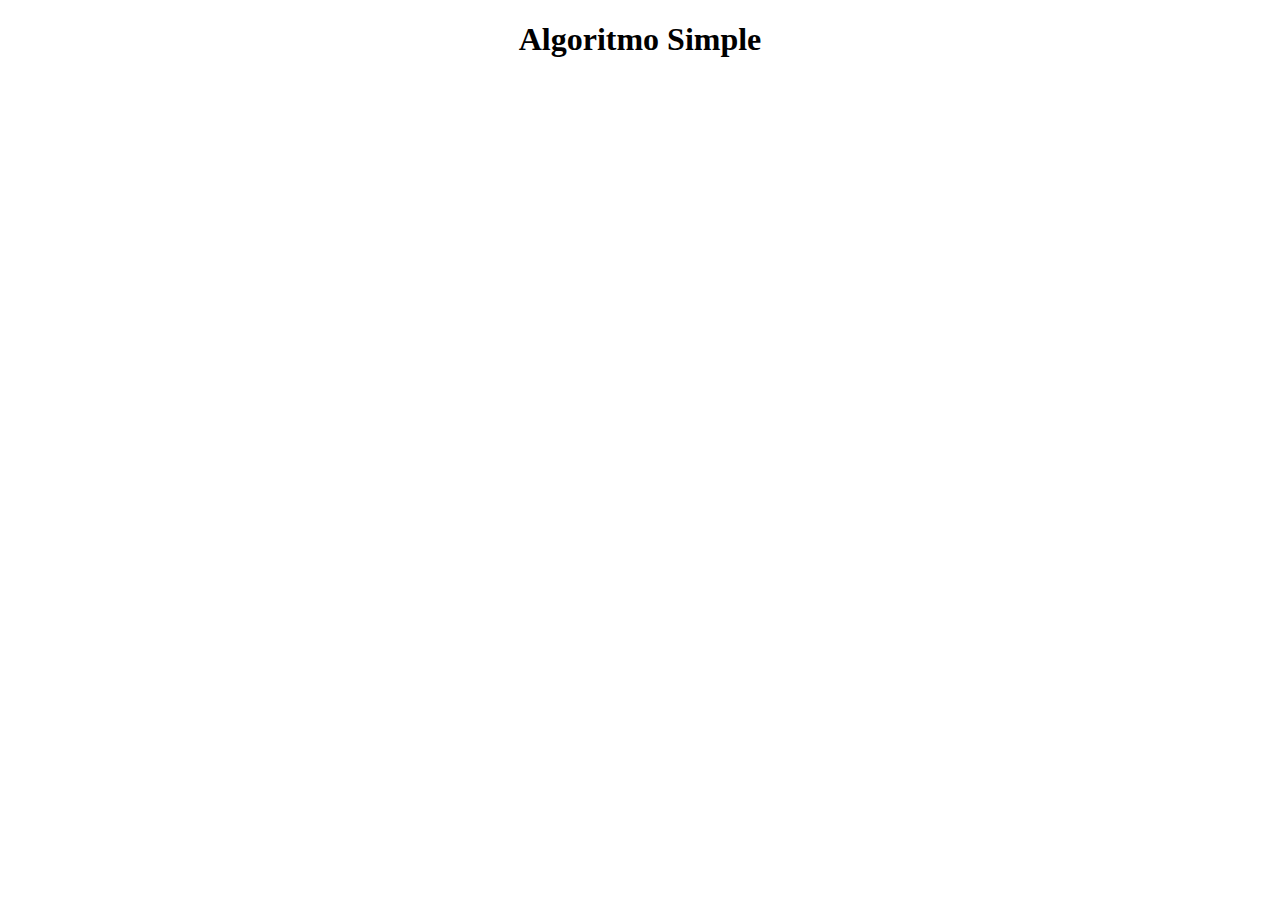
==== index.html @ a28284af "Algoritmo JS simple" ====
<!DOCTYPE html>
<html lang="en">
<head>
    <meta charset="UTF-8">
    <meta http-equiv="X-UA-Compatible" content="IE=edge">
    <meta name="viewport" content="width=device-width, initial-scale=1.0">
    <title>Luluchi Eco</title>
</head>
<body style="text-align: center;">
    <h1>Algoritmo Simple</h1>
    <script>
        const precio = 230;
        let producto = prompt("Ingrese nombre del producto");
        let mensaje = "Producto: " + producto + " | Precio: $" + precio;
        alert(mensaje);
    </script>
</body>
</html>
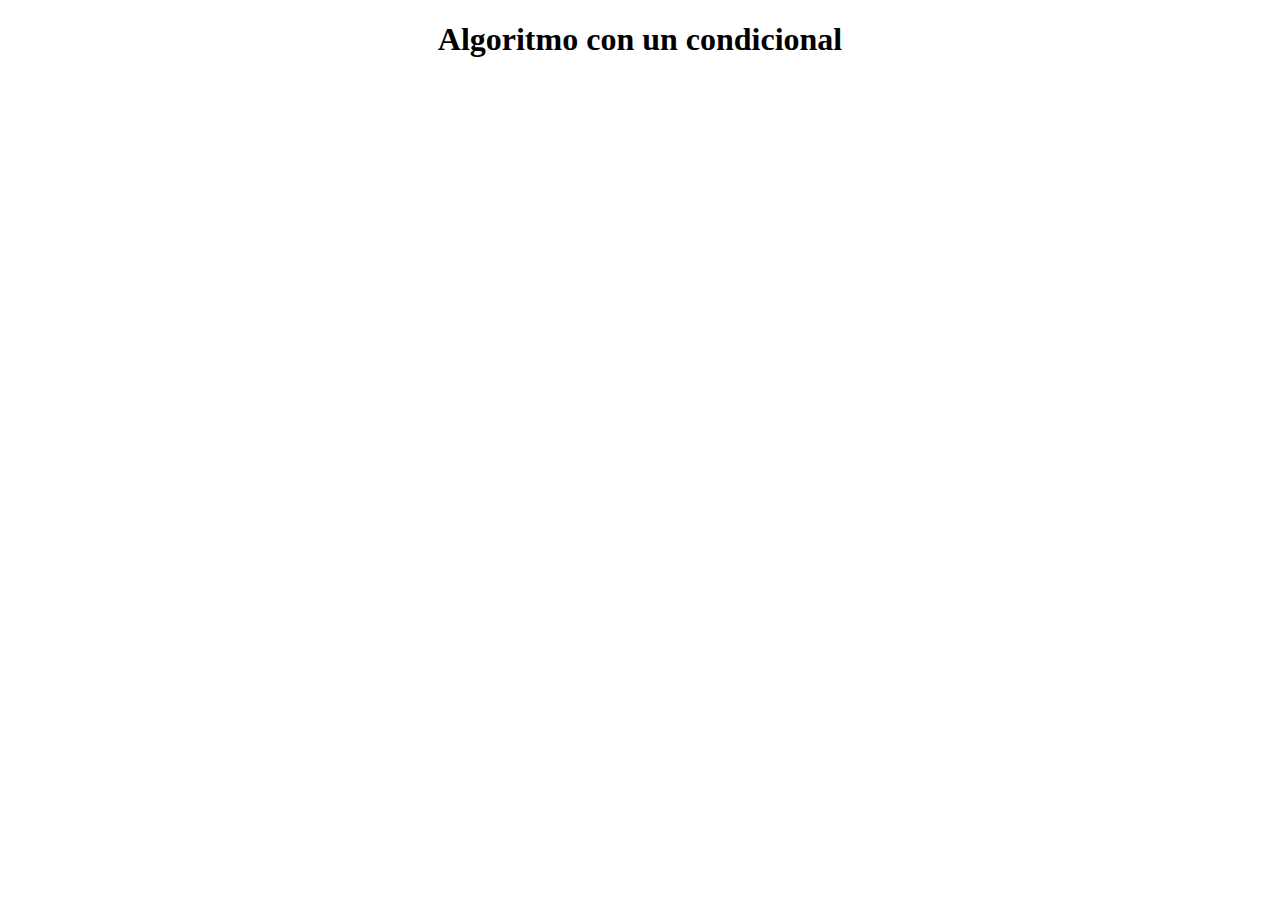
==== commit b2b499ef: "Algoritmo con un condicional" ====
--- a/index.html
+++ b/index.html
@@ -7,12 +7,7 @@
     <title>Luluchi Eco</title>
 </head>
 <body style="text-align: center;">
-    <h1>Algoritmo Simple</h1>
-    <script>
-        const precio = 230;
-        let producto = prompt("Ingrese nombre del producto");
-        let mensaje = "Producto: " + producto + " | Precio: $" + precio;
-        alert(mensaje);
-    </script>
+    <h1>Algoritmo con un condicional</h1>
+    <script src="script.js"></script>
 </body>
 </html> 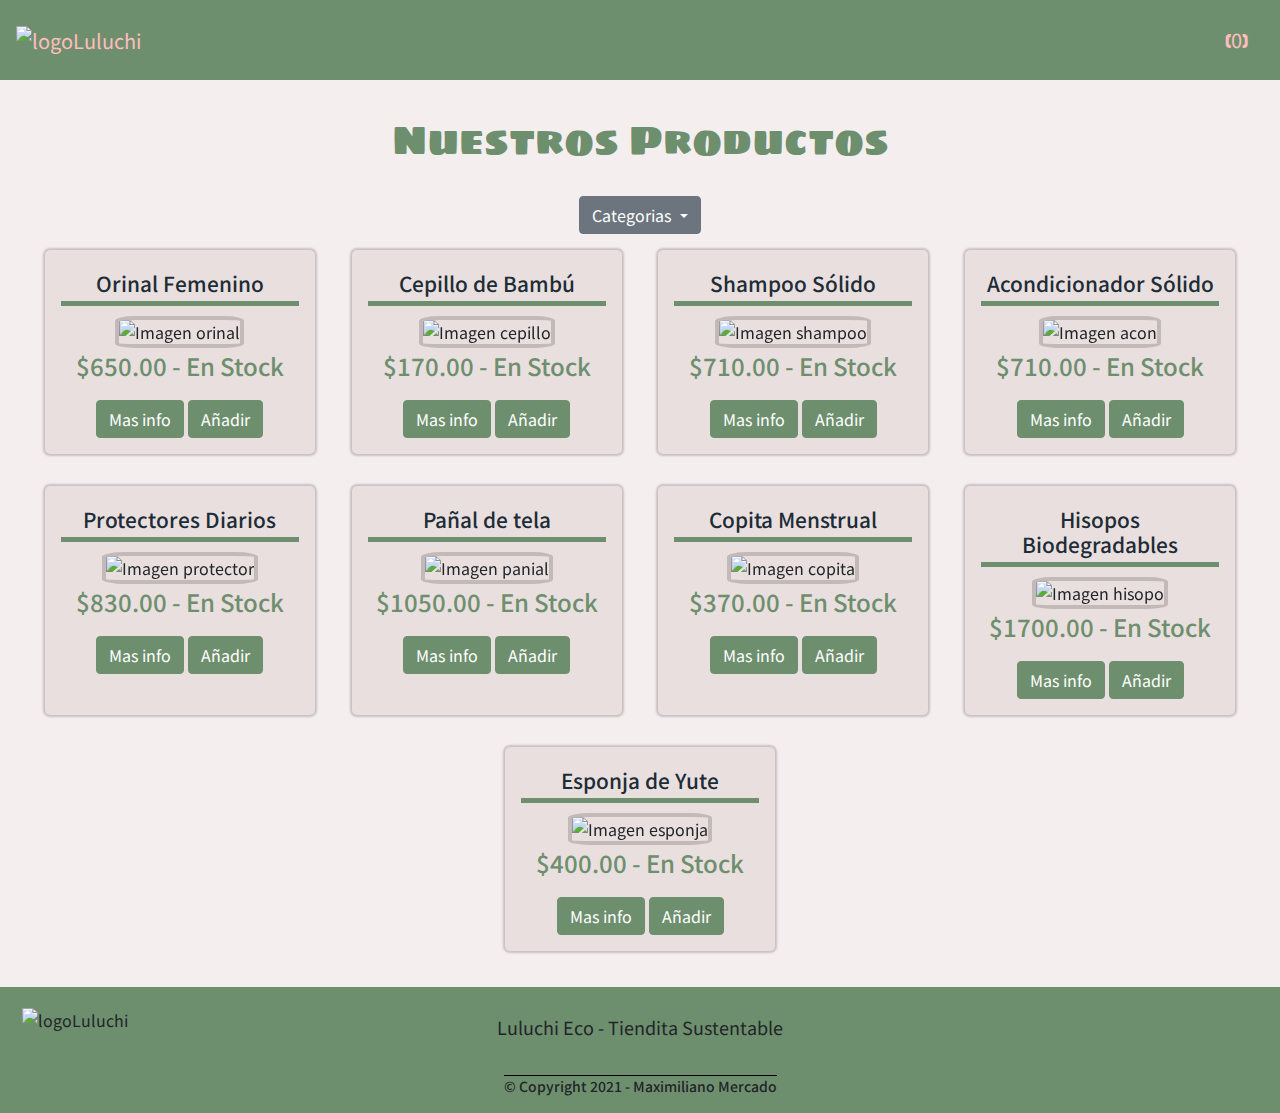
==== commit 5d14ffe5: "Interactuar con HTML" ====
--- a/index.html
+++ b/index.html
@@ -4,10 +4,75 @@
     <meta charset="UTF-8">
     <meta http-equiv="X-UA-Compatible" content="IE=edge">
     <meta name="viewport" content="width=device-width, initial-scale=1.0">
+    <meta name="description" content="Tienda ecológica. Productos sustentables y ecologia">
+    <meta name="keywords" content="LULUCHI, TIENDA, COMPRAS, PRODUCTOS, ECOLOGIA, SUSTENTABLE, AMBIENTE">
+    <link rel="shortcut icon" href="img/favicon.ico" type="image/x-icon">
+
+    <link rel="stylesheet" href="https://cdnjs.cloudflare.com/ajax/libs/animate.css/4.1.1/animate.min.css">
+    <link rel="stylesheet" href="https://maxcdn.bootstrapcdn.com/bootstrap/4.5.2/css/bootstrap.min.css">
+    <link rel="stylesheet" href="css/main.css">
     <title>Luluchi Eco</title>
 </head>
 <body style="text-align: center;">
-    <h1>Algoritmo con un condicional</h1>
-    <script src="script.js"></script>
+    <header>
+        <nav class="navbar navbar-expand-sm fixed-top">
+            <a class="navbar-brand" href="#">
+                <img src="../img/logoRosa.png" alt="logoLuluchi">
+            </a>
+            <a id="iconCarrito" class="nav-link" href="#"><i class="fas fa-shopping-cart"></i>(<span id="items">0</span>)</a>
+        </nav>
+    </header>
+    
+    <main id="containerTienda">
+        <h1 class="tituloSeccion animate__animated animate__pulse">Nuestros Productos</h1>
+    
+        <div class="dropdown">
+            <button class="btn btn-secondary dropdown-toggle" type="button" id="dropdownCategorias" data-toggle="dropdown" aria-haspopup="true" aria-expanded="false">
+              Categorias
+            </button>
+            <div class="dropdown-menu" aria-labelledby="dropdownCategorias">
+              <button class="dropdown-item" type="button">Todos los productos</button>
+              <button class="dropdown-item" type="button">Sin plastico</button>
+              <button class="dropdown-item" type="button">Salud</button>
+              <button class="dropdown-item" type="button">Higiene</button>
+            </div>
+        </div>
+          
+        <div id="productos">
+            <!-- PRODUCTOS INGRESADOS POR JS -->
+            
+        </div>
+    </main>
+    <footer>
+      <div class="pie">
+        <div class="pieLogo">
+          <img src="img/logo.png" alt="logoLuluchi">
+        </div>
+        <div class="pieSlogan">Luluchi Eco - Tiendita Sustentable</div>
+        <div class="pieRedes">
+          <a href="https://www.instagram.com/luluchi.eco" target="_blank">
+            <i class="fab fa-instagram"></i>
+          </a>
+          <a href="https://www.facebook.com/luluchieco" target="_blank">
+            <i class="fab fa-facebook-square"></i>
+          </a>
+          <a href="https://wa.me/1155886454" target="_blank">
+            <i class="fab fa-whatsapp"></i>
+          </a>
+        </div>
+      </div>
+      <div class="copy">
+        <h6>© Copyright 2021 - Maximiliano Mercado</h6>
+      </div>
+    </footer>
+    <!-- SCRIPTS -->
+    <script src="https://cdnjs.cloudflare.com/ajax/libs/font-awesome/5.11.2/js/all.min.js"></script>
+    <script src="https://ajax.googleapis.com/ajax/libs/jquery/3.5.1/jquery.min.js"></script>
+    <script src="https://cdnjs.cloudflare.com/ajax/libs/popper.js/1.16.0/umd/popper.min.js"></script>
+    <script src="https://maxcdn.bootstrapcdn.com/bootstrap/4.5.2/js/bootstrap.min.js"></script>
+    <script src="js/wow.min.js"></script>
+    <script>new WOW().init();</script>
+    <script src="js/functions.js"></script>
+    <script src="js/script.js"></script>
 </body>
-</html> +</html>--- a/css/main.css
+++ b/css/main.css
@@ -0,0 +1,399 @@
+@import url("https://fonts.googleapis.com/css2?family=Noto+Sans+JP&display=swap");
+@import url("https://fonts.googleapis.com/css2?family=Sigmar+One&display=swap");
+@import url("https://fonts.googleapis.com/css2?family=Dancing+Script:wght@500&family=Londrina+Solid:wght@300&display=swap");
+@import url("https://fonts.googleapis.com/css2?family=Londrina+Solid&display=swap");
+@import url("https://fonts.googleapis.com/css2?family=Dancing+Script:wght@500&display=swap");
+@import url("https://fonts.googleapis.com/css2?family=Indie+Flower&display=swap");
+* {
+  margin: 0;
+  padding: 0;
+  -webkit-box-sizing: border-box;
+          box-sizing: border-box;
+}
+
+* {
+  font-family: 'Noto Sans JP', sans-serif;
+  scroll-behavior: smooth;
+}
+
+.tituloSeccion {
+  margin-bottom: 1rem;
+  text-align: center;
+  font-family: 'Sigmar One', cursive;
+  color: #6e8f6e;
+  padding: 1rem 0;
+}
+
+#arriba {
+  position: fixed;
+  bottom: 20px;
+  right: 2%;
+  font-size: 40px;
+}
+
+#arriba a {
+  text-decoration: none;
+  color: rgba(66, 141, 56, 0.753);
+}
+
+.ocultar {
+  display: none;
+}
+
+.mostrar {
+  display: block;
+}
+
+.noscroll {
+  height: 100vh;
+  overflow: hidden;
+}
+
+.navbar {
+  background-color: #6e8f6e;
+  width: 100%;
+  z-index: 1000;
+  -webkit-transition: all 0.5s;
+  transition: all 0.5s;
+  min-height: 80px;
+  display: -webkit-box;
+  display: -ms-flexbox;
+  display: flex;
+  -webkit-box-pack: justify;
+      -ms-flex-pack: justify;
+          justify-content: space-between;
+}
+
+.navbar .nav-link {
+  margin-left: 5px;
+}
+
+.navbar .nav-link, .navbar .navbar-brand {
+  color: #ffbdbd;
+  -webkit-transition: all 0.5s;
+  transition: all 0.5s;
+  font-family: 'Londrina Solid', cursive;
+  font-size: 20px;
+}
+
+.navbar .nav-link:hover {
+  padding-left: 25px;
+  padding-right: 25px;
+  -webkit-transform: scale(1.3);
+          transform: scale(1.3);
+}
+
+.navbar .navbar-brand img {
+  height: 40px;
+}
+
+.navbar--scroll {
+  border-bottom: 1px solid rgba(10, 9, 9, 0.836);
+}
+
+.carritoHamb {
+  width: 100%;
+  text-align: right;
+  padding-right: 0;
+}
+
+.menu-btn {
+  position: relative;
+  display: -webkit-box;
+  display: -ms-flexbox;
+  display: flex;
+  -webkit-box-pack: center;
+      -ms-flex-pack: center;
+          justify-content: center;
+  -webkit-box-align: center;
+      -ms-flex-align: center;
+          align-items: center;
+  width: 60px;
+  height: 60px;
+  cursor: pointer;
+  -webkit-transition: all .5s ease-in-out;
+  transition: all .5s ease-in-out;
+}
+
+.menu-btn__burger {
+  width: 30px;
+  height: 6px;
+  background: #ffbdbd;
+  border-radius: 5px;
+  -webkit-box-shadow: 0 2px 5px rgba(255, 101, 47, 0.2);
+          box-shadow: 0 2px 5px rgba(255, 101, 47, 0.2);
+  -webkit-transition: all .5s ease-in-out;
+  transition: all .5s ease-in-out;
+}
+
+.menu-btn__burger::before,
+.menu-btn__burger::after {
+  content: '';
+  position: absolute;
+  width: 30px;
+  height: 6px;
+  background: #ffbdbd;
+  border-radius: 5px;
+  -webkit-box-shadow: 0 2px 5px rgba(255, 101, 47, 0.2);
+          box-shadow: 0 2px 5px rgba(255, 101, 47, 0.2);
+  -webkit-transition: all .5s ease-in-out;
+  transition: all .5s ease-in-out;
+}
+
+.menu-btn__burger::before {
+  -webkit-transform: translateY(10px);
+          transform: translateY(10px);
+}
+
+.menu-btn__burger::after {
+  -webkit-transform: translateY(-10px);
+          transform: translateY(-10px);
+}
+
+/* ANIMATION */
+.menu-btn.open .menu-btn__burger {
+  -webkit-transform: translateX(50px);
+          transform: translateX(50px);
+  background: transparent;
+  -webkit-box-shadow: none;
+          box-shadow: none;
+}
+
+.menu-btn.open .menu-btn__burger::before {
+  -webkit-transform: rotate(45deg) translate(-35px, 35px);
+          transform: rotate(45deg) translate(-35px, 35px);
+}
+
+.menu-btn.open .menu-btn__burger::after {
+  -webkit-transform: rotate(-45deg) translate(-35px, -35px);
+          transform: rotate(-45deg) translate(-35px, -35px);
+}
+
+footer {
+  background-color: #6e8f6e;
+  padding: 1rem;
+  display: -webkit-box;
+  display: -ms-flexbox;
+  display: flex;
+  -webkit-box-orient: vertical;
+  -webkit-box-direction: normal;
+      -ms-flex-flow: column nowrap;
+          flex-flow: column nowrap;
+  -webkit-box-pack: center;
+      -ms-flex-pack: center;
+          justify-content: center;
+  text-align: center;
+}
+
+.pie {
+  display: -webkit-box;
+  display: -ms-flexbox;
+  display: flex;
+  -webkit-box-orient: horizontal;
+  -webkit-box-direction: normal;
+      -ms-flex-flow: row wrap;
+          flex-flow: row wrap;
+  -webkit-box-pack: center;
+      -ms-flex-pack: center;
+          justify-content: center;
+}
+
+.pie .pieLogo, .pie .pieSlogan, .pie .pieRedes {
+  display: -webkit-box;
+  display: -ms-flexbox;
+  display: flex;
+  -webkit-box-align: center;
+      -ms-flex-align: center;
+          align-items: center;
+  -webkit-box-pack: center;
+      -ms-flex-pack: center;
+          justify-content: center;
+  height: 50px;
+  width: 100%;
+}
+
+.pie .pieLogo img {
+  height: 40px;
+}
+
+.pie .pieSlogan {
+  font-size: 18px;
+}
+
+.pie .pieRedes {
+  font-size: 40px;
+}
+
+.pie .pieRedes a {
+  text-decoration: none;
+  color: black;
+}
+
+.pie .pieRedes a:hover {
+  color: #333;
+}
+
+.pie .pieRedes .fa-instagram {
+  margin-right: 10px;
+}
+
+.pie .pieRedes .fa-facebook-square {
+  margin: 0 10px;
+}
+
+.pie .pieRedes .fa-whatsapp {
+  margin-left: 10px;
+}
+
+.copy {
+  margin-top: 20px;
+}
+
+.copy h6 {
+  font-size: 14px;
+  display: inline;
+  border-top: 1px solid #000;
+}
+
+@media all and (min-width: 768px) {
+  .pie .pieLogo, .pie .pieSlogan, .pie .pieRedes {
+    width: 33%;
+  }
+  .pie .pieLogo {
+    -webkit-box-pack: start;
+        -ms-flex-pack: start;
+            justify-content: flex-start;
+  }
+  .pie .pieRedes {
+    -webkit-box-pack: end;
+        -ms-flex-pack: end;
+            justify-content: flex-end;
+  }
+}
+
+#containerTienda {
+  width: 100%;
+  padding: 100px 0;
+  padding-bottom: 20px;
+  background-color: #f5eeee;
+  text-align: center;
+}
+
+#productos {
+  display: -webkit-box;
+  display: -ms-flexbox;
+  display: flex;
+  -webkit-box-orient: horizontal;
+  -webkit-box-direction: normal;
+      -ms-flex-flow: row wrap;
+          flex-flow: row wrap;
+  -webkit-box-pack: space-evenly;
+      -ms-flex-pack: space-evenly;
+          justify-content: space-evenly;
+  margin: 0 1.5rem;
+}
+
+.producto {
+  width: 270px;
+  text-align: center;
+  margin: 1rem;
+  background-color: #e9dfdf;
+  -webkit-box-shadow: 0px 0px 2px 2px #c9c0c6;
+          box-shadow: 0px 0px 2px 2px #c9c0c6;
+  border-radius: 5px;
+  padding: 1em;
+}
+
+.producto__nombre {
+  display: -webkit-box;
+  display: -ms-flexbox;
+  display: flex;
+  -webkit-box-orient: horizontal;
+  -webkit-box-direction: normal;
+      -ms-flex-direction: row;
+          flex-direction: row;
+  -webkit-box-pack: center;
+      -ms-flex-pack: center;
+          justify-content: center;
+  -webkit-box-align: end;
+      -ms-flex-align: end;
+          align-items: flex-end;
+}
+
+.producto__nombre h3 {
+  font-weight: 500;
+  font-size: 1.3rem;
+  margin: 5px 0;
+  color: #1D2C36;
+}
+
+.producto__borde {
+  border-top: 5px solid #6e8f6e;
+  margin-bottom: 10px;
+}
+
+.producto .producto__precio {
+  display: -webkit-box;
+  display: -ms-flexbox;
+  display: flex;
+  -webkit-box-orient: horizontal;
+  -webkit-box-direction: normal;
+      -ms-flex-direction: row;
+          flex-direction: row;
+  -webkit-box-pack: space-evenly;
+      -ms-flex-pack: space-evenly;
+          justify-content: space-evenly;
+  -webkit-box-align: center;
+      -ms-flex-align: center;
+          align-items: center;
+}
+
+.producto .producto__precio p {
+  font-weight: 500;
+  font-size: 1.5rem;
+  color: #6e8f6e;
+}
+
+.producto .producto__precio .noStock {
+  color: red;
+}
+
+.producto button {
+  border-color: #6e8f6e;
+  background-color: #6e8f6e;
+}
+
+.producto .sinStock {
+  text-decoration: line-through;
+}
+
+.producto:hover {
+  -webkit-box-shadow: 0px 0px 5px 5px #3f3b3e;
+          box-shadow: 0px 0px 5px 5px #3f3b3e;
+}
+
+.carousel-item img {
+  width: 200px;
+  height: 200px;
+  border-radius: 15%;
+  overflow: hidden;
+  border: 4px solid #c4b9b9;
+}
+
+.flecha {
+  font-size: 30px;
+}
+
+.modal-body ul {
+  list-style-position: inside;
+}
+
+.msjCarrito button {
+  margin: 10px;
+}
+
+.msjCarrito a {
+  text-decoration: none;
+  color: white;
+}
+/*# sourceMappingURL=main.css.map */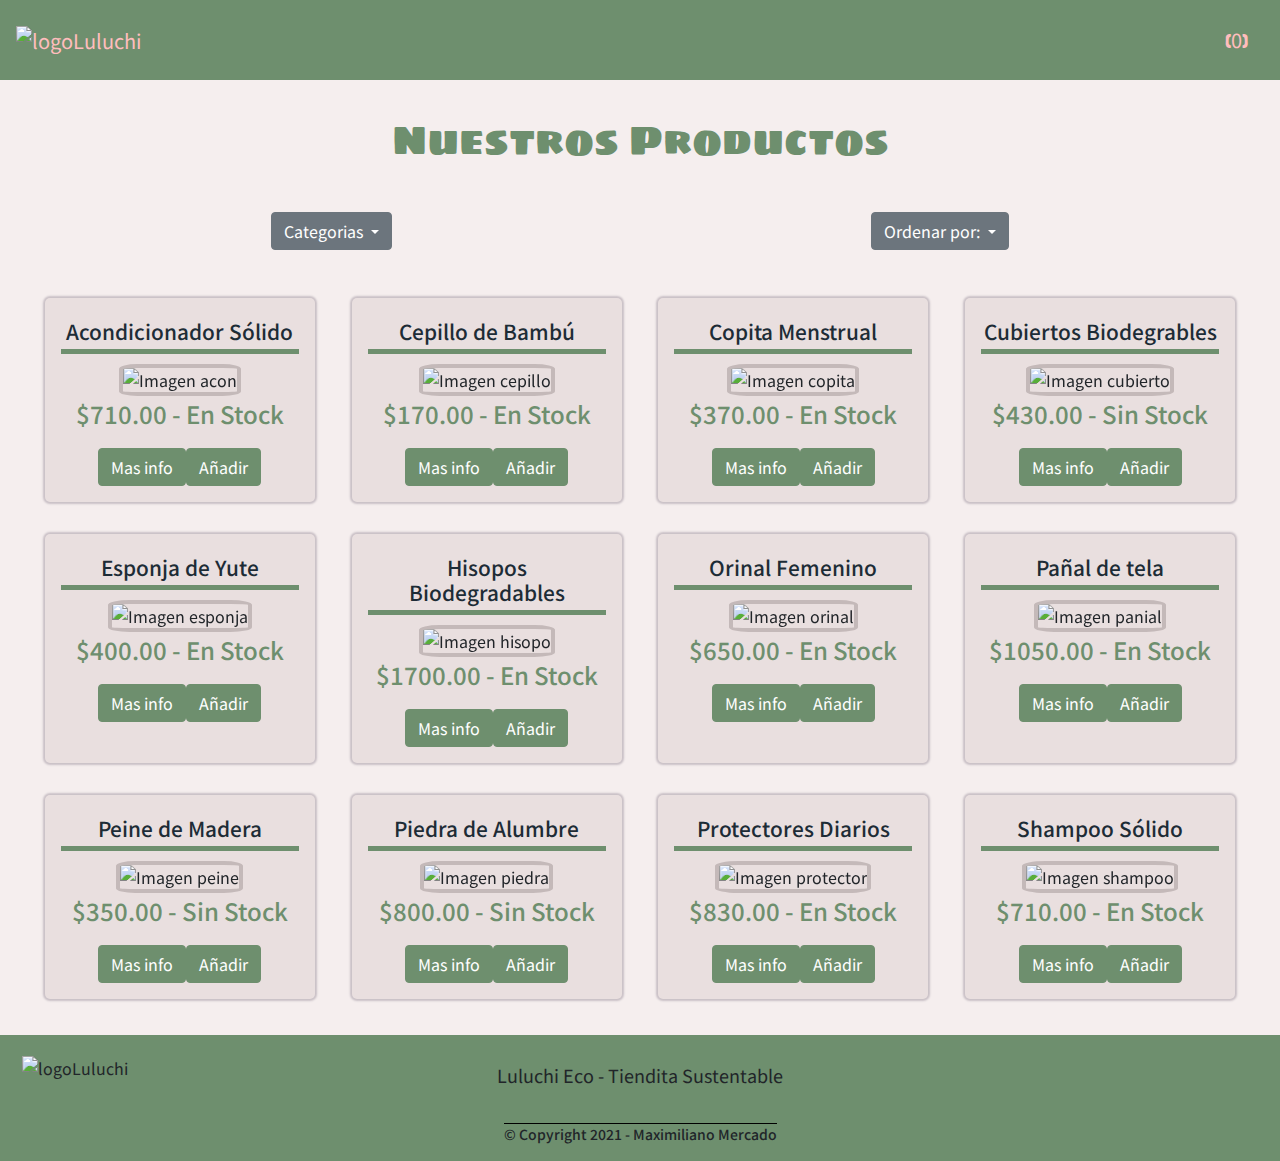
==== commit c89783e9: "Incorporar eventos | Generar HTML" ====
--- a/index.html
+++ b/index.html
@@ -19,29 +19,43 @@
             <a class="navbar-brand" href="#">
                 <img src="../img/logoRosa.png" alt="logoLuluchi">
             </a>
-            <a id="iconCarrito" class="nav-link" href="#"><i class="fas fa-shopping-cart"></i>(<span id="items">0</span>)</a>
+            <a id="nav-carrito" class="nav-link carrito" href="#carrito"><i class="fas fa-shopping-cart"></i>(<span id="items">0</span>)</a>
         </nav>
     </header>
     
     <main id="containerTienda">
         <h1 class="tituloSeccion animate__animated animate__pulse">Nuestros Productos</h1>
     
-        <div class="dropdown">
-            <button class="btn btn-secondary dropdown-toggle" type="button" id="dropdownCategorias" data-toggle="dropdown" aria-haspopup="true" aria-expanded="false">
-              Categorias
-            </button>
-            <div class="dropdown-menu" aria-labelledby="dropdownCategorias">
-              <button class="dropdown-item" type="button">Todos los productos</button>
-              <button class="dropdown-item" type="button">Sin plastico</button>
-              <button class="dropdown-item" type="button">Salud</button>
-              <button class="dropdown-item" type="button">Higiene</button>
+        <section id="dropdownsProductos">
+            <div class="dropdown">
+              <button class="btn btn-secondary dropdown-toggle" type="button" id="dropdownCategorias" data-toggle="dropdown" aria-haspopup="true" aria-expanded="false">
+                Categorias
+              </button>
+              <div class="dropdown-menu" aria-labelledby="dropdownCategorias">
+                <button class="dropdown-item itemCategoria" type="button" categoria="todos">Todos los productos</button>
+                <button class="dropdown-item itemCategoria" type="button" categoria="sinplastico">Sin plastico</button>
+                <button class="dropdown-item itemCategoria" type="button" categoria="salud">Salud</button>
+                <button class="dropdown-item itemCategoria" type="button" categoria="higiene">Higiene</button>
+                <button class="dropdown-item itemCategoria" type="button" categoria="stock">Solo en stock</button>
+              </div>
             </div>
-        </div>
-          
-        <div id="productos">
+        
+            <div class="dropdown">
+              <button class="btn btn-secondary dropdown-toggle" type="button" id="dropdownOrdenar" data-toggle="dropdown" aria-haspopup="true" aria-expanded="false">
+                Ordenar por:
+              </button>
+              <div class="dropdown-menu" aria-labelledby="dropdownOrdenar">
+                <button class="dropdown-item itemOrdenar" type="button" orden="nombreASC">Nombre - ASC</button>
+                <button class="dropdown-item itemOrdenar" type="button" orden="nombreDESC">Nombre - DESC</button>
+                <button class="dropdown-item itemOrdenar" type="button" orden="precioASC">Precio - ASC</button>
+                <button class="dropdown-item itemOrdenar" type="button" orden="precioDESC">Precio - DESC</button>
+              </div>
+            </div>
+          </section>
+      
+          <div id="productos">
             <!-- PRODUCTOS INGRESADOS POR JS -->
-            
-        </div>
+          </div>
     </main>
     <footer>
       <div class="pie">
--- a/css/main.css
+++ b/css/main.css
@@ -372,6 +372,19 @@
           box-shadow: 0px 0px 5px 5px #3f3b3e;
 }
 
+#dropdownsProductos {
+  display: -webkit-box;
+  display: -ms-flexbox;
+  display: flex;
+  -webkit-box-orient: horizontal;
+  -webkit-box-direction: normal;
+      -ms-flex-flow: row;
+          flex-flow: row;
+  -ms-flex-pack: distribute;
+      justify-content: space-around;
+  margin: 2rem 2rem;
+}
+
 .carousel-item img {
   width: 200px;
   height: 200px;
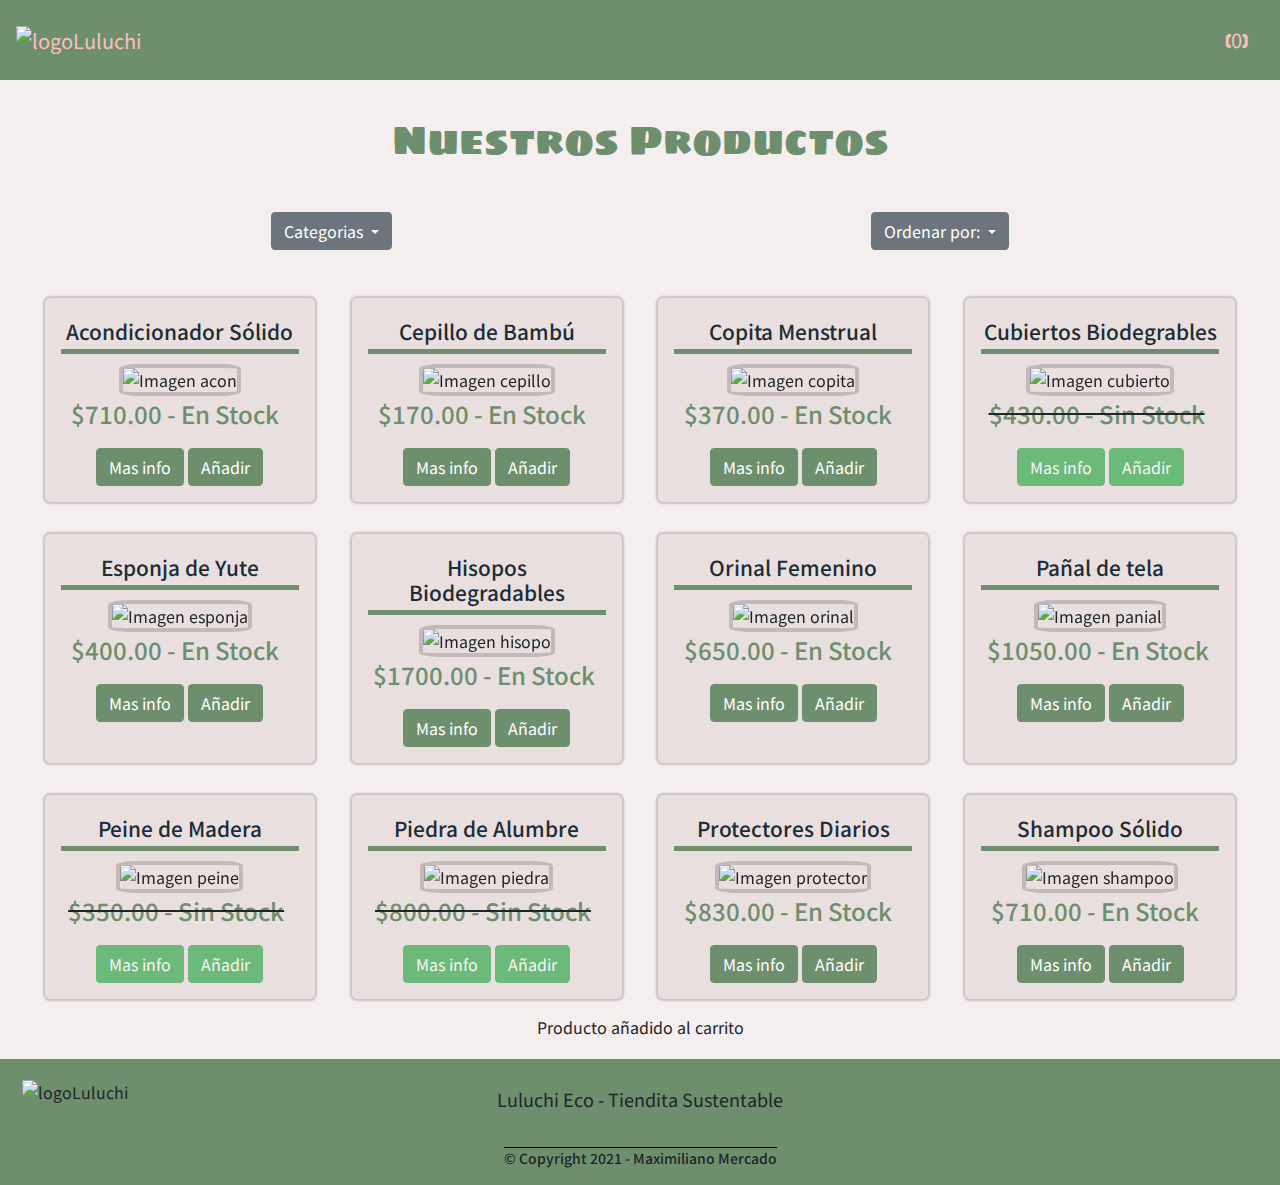
==== commit 8f5e1dc2: "Incorporar jQuery al proyecto" ====
--- a/index.html
+++ b/index.html
@@ -15,11 +15,13 @@
 </head>
 <body style="text-align: center;">
     <header>
-        <nav class="navbar navbar-expand-sm fixed-top">
-            <a class="navbar-brand" href="#">
-                <img src="../img/logoRosa.png" alt="logoLuluchi">
-            </a>
-            <a id="nav-carrito" class="nav-link carrito" href="#carrito"><i class="fas fa-shopping-cart"></i>(<span id="items">0</span>)</a>
+        <nav class="navbar navbar-expand-sm fixed-top justify-content-between">
+          <a class="navbar-brand" href="#">
+            <img src="img/logoRosa.png" alt="logoLuluchi">
+          </a>
+          <a id="nav-carrito" class="nav-link carrito animate__animated" data-toggle="modal" data-target="#modalCarrito">
+            <i class="fas fa-shopping-cart"></i>(<span id="items">0</span>)
+          </a>
         </nav>
     </header>
     
@@ -53,9 +55,42 @@
             </div>
           </section>
       
+          <!-- PRODUCTOS -->
           <div id="productos">
-            <!-- PRODUCTOS INGRESADOS POR JS -->
+            <!-- INGRESADOS POR JS -->
           </div>
+      
+      
+          <!-- MODAL CARRITO -->
+          
+          <div class="modal fade" id="modalCarrito" tabindex="-1"aria-hidden="true">
+            <div class="modal-dialog">
+              <div class="modal-content">
+                <div class="modal-header">
+                  <h5 class="modal-title text-center">Tu carrito</h5>
+                  <button type="button" class="close" data-dismiss="modal" aria-label="Close">
+                    <span aria-hidden="true">&times;</span>
+                  </button>
+                </div>
+                <div class="modal-body msjCarrito">
+                  <div id="productosCarrito">
+                    <div class="itemCarrito">
+                      <div class="itemCarrito__img"></div>
+                      <div class="itemCarrito__cantidad"></div>
+                      <div class="itemCarrito__precio"></div>
+                    </div>
+                  </div>
+                  <a href="error.html"><button class="btn btn-success">Ir al carrito</i></a>
+                  <button type="button" class="btn btn-danger" id="vaciarCarrito">Vaciar carrito</button>
+                  <button type="button" class="btn btn-secondary" data-dismiss="modal">Seguir comprando</button>
+                </div>
+              </div>
+            </div>
+          </div>
+      
+      
+          <!-- Alerta añadido al carrito -->
+          <div id="avisoCarrito">Producto añadido al carrito</div>
     </main>
     <footer>
       <div class="pie">
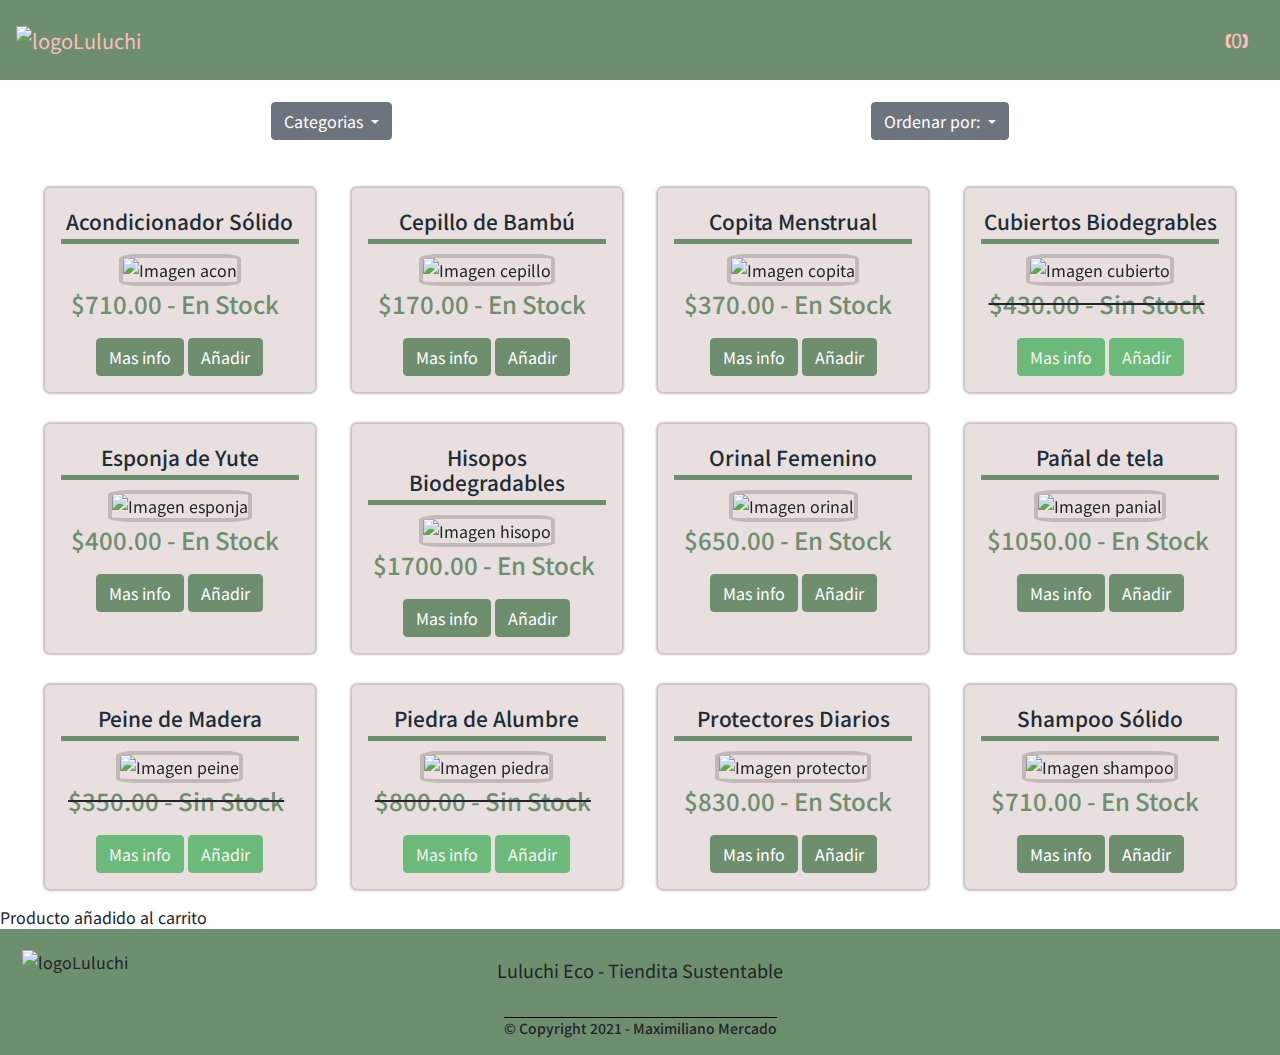
==== commit ac8cb749: "Tercera Entrega del Proyecto Final" ====
--- a/index.html
+++ b/index.html
@@ -4,124 +4,128 @@
     <meta charset="UTF-8">
     <meta http-equiv="X-UA-Compatible" content="IE=edge">
     <meta name="viewport" content="width=device-width, initial-scale=1.0">
-    <meta name="description" content="Tienda ecológica. Productos sustentables y ecologia">
-    <meta name="keywords" content="LULUCHI, TIENDA, COMPRAS, PRODUCTOS, ECOLOGIA, SUSTENTABLE, AMBIENTE">
-    <link rel="shortcut icon" href="img/favicon.ico" type="image/x-icon">
+    <meta name="description" content="Luluchi Eco - Tienda Sustentable, Ecologia y todo para cuidar nuestro planeta">
+    <meta name="keywords" content="LULUCHI, ECOLOGIA, SUSTENTABLE, TIENDA, RECICLAJE, MEDIO AMBIENTE">
 
     <link rel="stylesheet" href="https://cdnjs.cloudflare.com/ajax/libs/animate.css/4.1.1/animate.min.css">
     <link rel="stylesheet" href="https://maxcdn.bootstrapcdn.com/bootstrap/4.5.2/css/bootstrap.min.css">
     <link rel="stylesheet" href="css/main.css">
-    <title>Luluchi Eco</title>
+    <title>Carrito Luluchi</title>
 </head>
-<body style="text-align: center;">
-    <header>
-        <nav class="navbar navbar-expand-sm fixed-top justify-content-between">
-          <a class="navbar-brand" href="#">
-            <img src="img/logoRosa.png" alt="logoLuluchi">
-          </a>
-          <a id="nav-carrito" class="nav-link carrito animate__animated" data-toggle="modal" data-target="#modalCarrito">
-            <i class="fas fa-shopping-cart"></i>(<span id="items">0</span>)
-          </a>
-        </nav>
-    </header>
-    
-    <main id="containerTienda">
-        <h1 class="tituloSeccion animate__animated animate__pulse">Nuestros Productos</h1>
-    
-        <section id="dropdownsProductos">
-            <div class="dropdown">
-              <button class="btn btn-secondary dropdown-toggle" type="button" id="dropdownCategorias" data-toggle="dropdown" aria-haspopup="true" aria-expanded="false">
-                Categorias
-              </button>
-              <div class="dropdown-menu" aria-labelledby="dropdownCategorias">
-                <button class="dropdown-item itemCategoria" type="button" categoria="todos">Todos los productos</button>
-                <button class="dropdown-item itemCategoria" type="button" categoria="sinplastico">Sin plastico</button>
-                <button class="dropdown-item itemCategoria" type="button" categoria="salud">Salud</button>
-                <button class="dropdown-item itemCategoria" type="button" categoria="higiene">Higiene</button>
-                <button class="dropdown-item itemCategoria" type="button" categoria="stock">Solo en stock</button>
-              </div>
-            </div>
-        
-            <div class="dropdown">
-              <button class="btn btn-secondary dropdown-toggle" type="button" id="dropdownOrdenar" data-toggle="dropdown" aria-haspopup="true" aria-expanded="false">
-                Ordenar por:
-              </button>
-              <div class="dropdown-menu" aria-labelledby="dropdownOrdenar">
-                <button class="dropdown-item itemOrdenar" type="button" orden="nombreASC">Nombre - ASC</button>
-                <button class="dropdown-item itemOrdenar" type="button" orden="nombreDESC">Nombre - DESC</button>
-                <button class="dropdown-item itemOrdenar" type="button" orden="precioASC">Precio - ASC</button>
-                <button class="dropdown-item itemOrdenar" type="button" orden="precioDESC">Precio - DESC</button>
-              </div>
-            </div>
-          </section>
-      
-          <!-- PRODUCTOS -->
-          <div id="productos">
-            <!-- INGRESADOS POR JS -->
-          </div>
-      
-      
-          <!-- MODAL CARRITO -->
-          
-          <div class="modal fade" id="modalCarrito" tabindex="-1"aria-hidden="true">
-            <div class="modal-dialog">
-              <div class="modal-content">
-                <div class="modal-header">
-                  <h5 class="modal-title text-center">Tu carrito</h5>
-                  <button type="button" class="close" data-dismiss="modal" aria-label="Close">
-                    <span aria-hidden="true">&times;</span>
-                  </button>
-                </div>
-                <div class="modal-body msjCarrito">
-                  <div id="productosCarrito">
-                    <div class="itemCarrito">
-                      <div class="itemCarrito__img"></div>
-                      <div class="itemCarrito__cantidad"></div>
-                      <div class="itemCarrito__precio"></div>
-                    </div>
-                  </div>
-                  <a href="error.html"><button class="btn btn-success">Ir al carrito</i></a>
-                  <button type="button" class="btn btn-danger" id="vaciarCarrito">Vaciar carrito</button>
-                  <button type="button" class="btn btn-secondary" data-dismiss="modal">Seguir comprando</button>
-                </div>
-              </div>
-            </div>
-          </div>
-      
-      
-          <!-- Alerta añadido al carrito -->
-          <div id="avisoCarrito">Producto añadido al carrito</div>
-    </main>
-    <footer>
-      <div class="pie">
-        <div class="pieLogo">
-          <img src="img/logo.png" alt="logoLuluchi">
-        </div>
-        <div class="pieSlogan">Luluchi Eco - Tiendita Sustentable</div>
-        <div class="pieRedes">
-          <a href="https://www.instagram.com/luluchi.eco" target="_blank">
-            <i class="fab fa-instagram"></i>
-          </a>
-          <a href="https://www.facebook.com/luluchieco" target="_blank">
-            <i class="fab fa-facebook-square"></i>
-          </a>
-          <a href="https://wa.me/1155886454" target="_blank">
-            <i class="fab fa-whatsapp"></i>
-          </a>
+<body>
+  <header>
+    <nav class="navbar navbar-expand-sm fixed-top justify-content-between">
+      <a class="navbar-brand" href="#">
+        <img src="img/logoRosa.png" alt="logoLuluchi">
+      </a>
+      <a id="nav-carrito" class="nav-link carrito animate__animated" data-toggle="modal" data-target="#modalCarrito">
+        <i class="fas fa-shopping-cart"></i>(<span id="items">0</span>)
+      </a>
+    </nav>
+  </header>
+
+  <main id="tienda">
+    <h2 class="tituloSeccion animate__animated animate__pulse">NUESTROS PRODUCTOS</h2>
+
+    <section id="dropdownsProductos">
+      <div class="dropdown">
+        <button class="btn btn-secondary dropdown-toggle" type="button" id="dropdownCategorias" data-toggle="dropdown" aria-haspopup="true" aria-expanded="false">
+          Categorias
+        </button>
+        <div class="dropdown-menu" aria-labelledby="dropdownCategorias">
+          <button class="dropdown-item itemCategoria" type="button" categoria="todos">Todos los productos</button>
+          <button class="dropdown-item itemCategoria" type="button" categoria="sinplastico">Sin plastico</button>
+          <button class="dropdown-item itemCategoria" type="button" categoria="salud">Salud</button>
+          <button class="dropdown-item itemCategoria" type="button" categoria="higiene">Higiene</button>
+          <button class="dropdown-item itemCategoria" type="button" categoria="stock">Solo en stock</button>
         </div>
       </div>
-      <div class="copy">
-        <h6>© Copyright 2021 - Maximiliano Mercado</h6>
+  
+      <div class="dropdown">
+        <button class="btn btn-secondary dropdown-toggle" type="button" id="dropdownOrdenar" data-toggle="dropdown" aria-haspopup="true" aria-expanded="false">
+          Ordenar por:
+        </button>
+        <div class="dropdown-menu" aria-labelledby="dropdownOrdenar">
+          <button class="dropdown-item itemOrdenar" type="button" orden="nombreASC">Nombre - ASC</button>
+          <button class="dropdown-item itemOrdenar" type="button" orden="nombreDESC">Nombre - DESC</button>
+          <button class="dropdown-item itemOrdenar" type="button" orden="precioASC">Precio - ASC</button>
+          <button class="dropdown-item itemOrdenar" type="button" orden="precioDESC">Precio - DESC</button>
+        </div>
       </div>
-    </footer>
-    <!-- SCRIPTS -->
-    <script src="https://cdnjs.cloudflare.com/ajax/libs/font-awesome/5.11.2/js/all.min.js"></script>
-    <script src="https://ajax.googleapis.com/ajax/libs/jquery/3.5.1/jquery.min.js"></script>
-    <script src="https://cdnjs.cloudflare.com/ajax/libs/popper.js/1.16.0/umd/popper.min.js"></script>
-    <script src="https://maxcdn.bootstrapcdn.com/bootstrap/4.5.2/js/bootstrap.min.js"></script>
-    <script src="js/wow.min.js"></script>
-    <script>new WOW().init();</script>
-    <script src="js/functions.js"></script>
-    <script src="js/script.js"></script>
+    </section>
+
+    <!-- PRODUCTOS -->
+    <div id="productos">
+      <!-- INGRESADOS POR JS -->
+    </div>
+
+
+    <!-- MODAL CARRITO -->
+    
+    <div class="modal fade" id="modalCarrito" tabindex="-1"aria-hidden="true">
+      <div class="modal-dialog modal-lg">
+        <div class="modal-content">
+          <div class="modal-header">
+            <h5 class="modal-title text-center">Tu carrito</h5>
+            <button type="button" class="close" data-dismiss="modal" aria-label="Close">
+              <span aria-hidden="true">&times;</span>
+            </button>
+          </div>
+          <div class="modal-body msjCarrito">
+            <div id="productosCarrito">
+              
+            </div>
+            <a href="#"><button class="btn btn-success btnsCarrito">Ir al carrito</i></a>
+            <button type="button" class="btn btn-danger btnsCarrito" id="vaciarCarrito">Vaciar carrito</button>
+            <button type="button" class="btn btn-secondary btnsCarrito" data-dismiss="modal">Seguir comprando</button>
+          </div>
+        </div>
+      </div>
+    </div>
+
+
+    <!-- Alerta añadido al carrito -->
+    <div id="avisoCarrito">Producto añadido al carrito</div>
+
+    <div id="arriba" class="ocultar"> 
+      <a href="#tienda">
+        <i class="fas fa-arrow-circle-up"></i>
+      </a>
+    </div>
+  </main>
+
+  <footer>
+    <div class="pie">
+      <div class="pieLogo">
+        <img src="img/logo.png" alt="logoLuluchi">
+      </div>
+      <div class="pieSlogan">Luluchi Eco - Tiendita Sustentable</div>
+      <div class="pieRedes">
+        <a href="https://www.instagram.com/luluchi.eco" target="_blank">
+          <i class="fab fa-instagram"></i>
+        </a>
+        <a href="https://www.facebook.com/luluchieco" target="_blank">
+          <i class="fab fa-facebook-square"></i>
+        </a>
+        <a href="https://wa.me/1155886454" target="_blank">
+          <i class="fab fa-whatsapp"></i>
+        </a>
+      </div>
+    </div>
+    <div class="copy">
+      <h6>© Copyright 2021 - Maximiliano Mercado</h6>
+    </div>
+  </footer>
+
+  <!-- SCRIPTS -->
+  <script src="https://cdnjs.cloudflare.com/ajax/libs/font-awesome/5.11.2/js/all.min.js"></script>
+  <script src="https://ajax.googleapis.com/ajax/libs/jquery/3.5.1/jquery.min.js"></script>
+  <script src="https://cdnjs.cloudflare.com/ajax/libs/popper.js/1.16.0/umd/popper.min.js"></script>
+  <script src="https://maxcdn.bootstrapcdn.com/bootstrap/4.5.2/js/bootstrap.min.js"></script>
+  <script src="js/wow.min.js"></script>
+  <script>new WOW().init();</script>
+  <script src="js/functions.js"></script>
+  <!-- SCRIPT JS CODER-->
+  <script src="js/script.js"></script>
 </body>
 </html>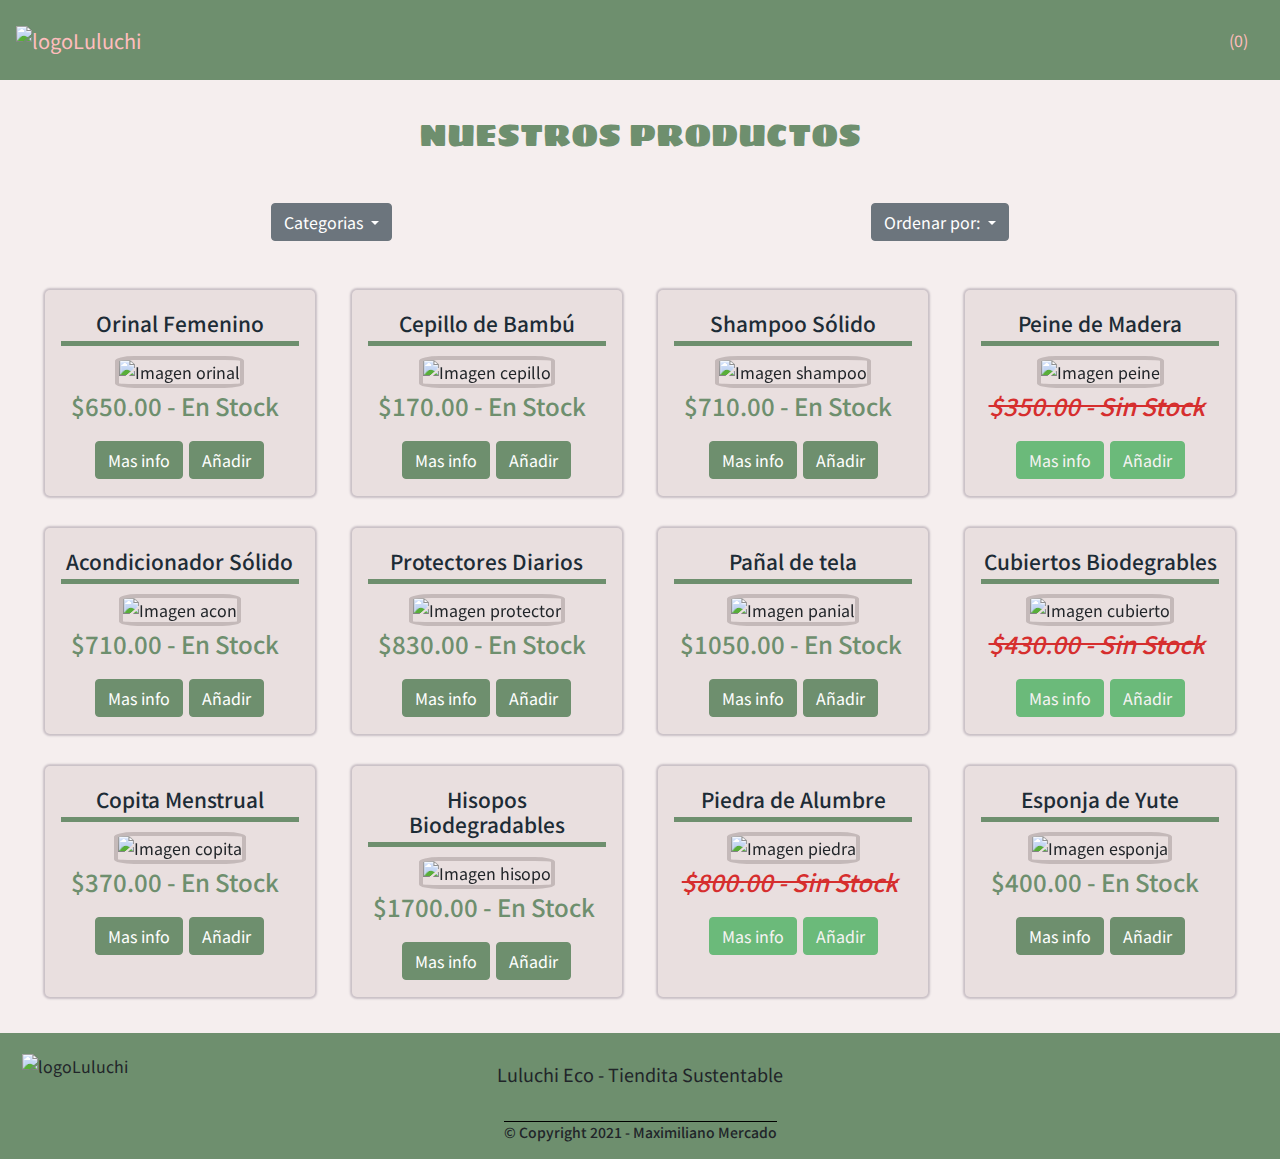
==== commit 55bc4a4f: "Proyecto Final - LuluchiEco Carrito" ====
--- a/index.html
+++ b/index.html
@@ -29,7 +29,7 @@
 
     <section id="dropdownsProductos">
       <div class="dropdown">
-        <button class="btn btn-secondary dropdown-toggle" type="button" id="dropdownCategorias" data-toggle="dropdown" aria-haspopup="true" aria-expanded="false">
+        <button class="btn btn-secondary dropdown-toggle" type="button" id="dropdownCategorias" data-toggle="dropdown" aria-haspopup="true" aria-expanded="false" actual="todos">
           Categorias
         </button>
         <div class="dropdown-menu" aria-labelledby="dropdownCategorias">
@@ -75,8 +75,12 @@
             <div id="productosCarrito">
               
             </div>
-            <a href="#"><button class="btn btn-success btnsCarrito">Ir al carrito</i></a>
+            <div id="precioTotal">
+
+            </div>
+            
             <button type="button" class="btn btn-danger btnsCarrito" id="vaciarCarrito">Vaciar carrito</button>
+            <a href="carrito.html"><button id="btnFinalizar" class="btn btn-success btnsCarrito">Finalizar Compra</i></a>
             <button type="button" class="btn btn-secondary btnsCarrito" data-dismiss="modal">Seguir comprando</button>
           </div>
         </div>
@@ -126,6 +130,6 @@
   <script>new WOW().init();</script>
   <script src="js/functions.js"></script>
   <!-- SCRIPT JS CODER-->
-  <script src="js/script.js"></script>
+  <script src="js/tienda.js"></script>
 </body>
 </html>--- a/css/main.css
+++ b/css/main.css
@@ -12,6 +12,10 @@
 }
 
 * {
+  margin: 0;
+  padding: 0;
+  -webkit-box-sizing: border-box;
+  box-sizing: border-box;
   font-family: 'Noto Sans JP', sans-serif;
   scroll-behavior: smooth;
 }
@@ -56,12 +60,6 @@
   -webkit-transition: all 0.5s;
   transition: all 0.5s;
   min-height: 80px;
-  display: -webkit-box;
-  display: -ms-flexbox;
-  display: flex;
-  -webkit-box-pack: justify;
-      -ms-flex-pack: justify;
-          justify-content: space-between;
 }
 
 .navbar .nav-link {
@@ -72,15 +70,13 @@
   color: #ffbdbd;
   -webkit-transition: all 0.5s;
   transition: all 0.5s;
-  font-family: 'Londrina Solid', cursive;
-  font-size: 20px;
 }
 
 .navbar .nav-link:hover {
   padding-left: 25px;
   padding-right: 25px;
   -webkit-transform: scale(1.3);
-          transform: scale(1.3);
+  transform: scale(1.3);
 }
 
 .navbar .navbar-brand img {
@@ -91,28 +87,23 @@
   border-bottom: 1px solid rgba(10, 9, 9, 0.836);
 }
 
-.carritoHamb {
-  width: 100%;
-  text-align: right;
-  padding-right: 0;
-}
-
 .menu-btn {
   position: relative;
   display: -webkit-box;
   display: -ms-flexbox;
   display: flex;
   -webkit-box-pack: center;
-      -ms-flex-pack: center;
-          justify-content: center;
+  -ms-flex-pack: center;
+  justify-content: center;
   -webkit-box-align: center;
-      -ms-flex-align: center;
-          align-items: center;
+  -ms-flex-align: center;
+  align-items: center;
   width: 60px;
   height: 60px;
   cursor: pointer;
   -webkit-transition: all .5s ease-in-out;
   transition: all .5s ease-in-out;
+  /* border: 3px solid #fff; */
 }
 
 .menu-btn__burger {
@@ -121,7 +112,7 @@
   background: #ffbdbd;
   border-radius: 5px;
   -webkit-box-shadow: 0 2px 5px rgba(255, 101, 47, 0.2);
-          box-shadow: 0 2px 5px rgba(255, 101, 47, 0.2);
+  box-shadow: 0 2px 5px rgba(255, 101, 47, 0.2);
   -webkit-transition: all .5s ease-in-out;
   transition: all .5s ease-in-out;
 }
@@ -135,38 +126,38 @@
   background: #ffbdbd;
   border-radius: 5px;
   -webkit-box-shadow: 0 2px 5px rgba(255, 101, 47, 0.2);
-          box-shadow: 0 2px 5px rgba(255, 101, 47, 0.2);
+  box-shadow: 0 2px 5px rgba(255, 101, 47, 0.2);
   -webkit-transition: all .5s ease-in-out;
   transition: all .5s ease-in-out;
 }
 
 .menu-btn__burger::before {
   -webkit-transform: translateY(10px);
-          transform: translateY(10px);
+  transform: translateY(10px);
 }
 
 .menu-btn__burger::after {
   -webkit-transform: translateY(-10px);
-          transform: translateY(-10px);
+  transform: translateY(-10px);
 }
 
 /* ANIMATION */
 .menu-btn.open .menu-btn__burger {
   -webkit-transform: translateX(50px);
-          transform: translateX(50px);
+  transform: translateX(50px);
   background: transparent;
   -webkit-box-shadow: none;
-          box-shadow: none;
+  box-shadow: none;
 }
 
 .menu-btn.open .menu-btn__burger::before {
   -webkit-transform: rotate(45deg) translate(-35px, 35px);
-          transform: rotate(45deg) translate(-35px, 35px);
+  transform: rotate(45deg) translate(-35px, 35px);
 }
 
 .menu-btn.open .menu-btn__burger::after {
   -webkit-transform: rotate(-45deg) translate(-35px, -35px);
-          transform: rotate(-45deg) translate(-35px, -35px);
+  transform: rotate(-45deg) translate(-35px, -35px);
 }
 
 footer {
@@ -233,16 +224,8 @@
   color: #333;
 }
 
-.pie .pieRedes .fa-instagram {
+.pie .pieRedes .fa-instagram, .pie .pieRedes .fa-facebook-square, .pie .pieRedes .fa-whatsapp {
   margin-right: 10px;
-}
-
-.pie .pieRedes .fa-facebook-square {
-  margin: 0 10px;
-}
-
-.pie .pieRedes .fa-whatsapp {
-  margin-left: 10px;
 }
 
 .copy {
@@ -271,12 +254,25 @@
   }
 }
 
-#containerTienda {
+#tienda {
   width: 100%;
   padding: 100px 0;
   padding-bottom: 20px;
   background-color: #f5eeee;
   text-align: center;
+}
+
+#dropdownsProductos {
+  display: -webkit-box;
+  display: -ms-flexbox;
+  display: flex;
+  -webkit-box-orient: horizontal;
+  -webkit-box-direction: normal;
+      -ms-flex-flow: row;
+          flex-flow: row;
+  -ms-flex-pack: distribute;
+      justify-content: space-around;
+  margin: 2rem 2rem;
 }
 
 #productos {
@@ -291,6 +287,373 @@
       -ms-flex-pack: space-evenly;
           justify-content: space-evenly;
   margin: 0 1.5rem;
+}
+
+#avisoCarrito {
+  display: none;
+  min-width: 220px;
+  margin-left: -110px;
+  background-color: #6e8f6e;
+  color: #ffe6e6;
+  text-align: center;
+  padding: 16px;
+  font-size: 14px;
+  position: fixed;
+  border: 4px dashed black;
+  left: 50%;
+  bottom: 0px;
+}
+
+.imgVacio {
+  width: 200px;
+}
+
+.itemCarrito {
+  padding: 10px 5%;
+  margin-bottom: 5px;
+  display: -webkit-box;
+  display: -ms-flexbox;
+  display: flex;
+  -webkit-box-orient: horizontal;
+  -webkit-box-direction: normal;
+      -ms-flex-flow: row wrap;
+          flex-flow: row wrap;
+  border-bottom: 1px solid #c9c6c6;
+}
+
+.itemCarrito__imagen {
+  display: -webkit-box;
+  display: -ms-flexbox;
+  display: flex;
+  -webkit-box-orient: horizontal;
+  -webkit-box-direction: normal;
+      -ms-flex-flow: row wrap;
+          flex-flow: row wrap;
+  width: 100%;
+}
+
+.itemCarrito__imagen img {
+  width: 100px;
+  height: 100px;
+  border: 4px solid #6e8f6e;
+  border-radius: 15%;
+}
+
+.itemCarrito__info {
+  display: -webkit-box;
+  display: -ms-flexbox;
+  display: flex;
+  -webkit-box-orient: horizontal;
+  -webkit-box-direction: normal;
+      -ms-flex-flow: row wrap;
+          flex-flow: row wrap;
+  width: 100%;
+}
+
+.itemCarrito__info .itemCarrito__cantPrec {
+  display: -webkit-box;
+  display: -ms-flexbox;
+  display: flex;
+  -webkit-box-orient: horizontal;
+  -webkit-box-direction: normal;
+      -ms-flex-flow: row nowrap;
+          flex-flow: row nowrap;
+  width: 100%;
+}
+
+.itemCarrito__info .itemCarrito__cantPrec .itemCantidad {
+  display: -webkit-box;
+  display: -ms-flexbox;
+  display: flex;
+  -webkit-box-orient: horizontal;
+  -webkit-box-direction: normal;
+      -ms-flex-flow: row nowrap;
+          flex-flow: row nowrap;
+  -webkit-box-align: center;
+      -ms-flex-align: center;
+          align-items: center;
+  width: 40%;
+}
+
+.itemCarrito__info .itemCarrito__cantPrec .itemPrecio {
+  display: -webkit-box;
+  display: -ms-flexbox;
+  display: flex;
+  -webkit-box-orient: horizontal;
+  -webkit-box-direction: normal;
+      -ms-flex-flow: row nowrap;
+          flex-flow: row nowrap;
+  -webkit-box-align: center;
+      -ms-flex-align: center;
+          align-items: center;
+  width: 40%;
+}
+
+.itemCarrito__info .itemCarrito__cantPrec .itemBorrar {
+  display: -webkit-box;
+  display: -ms-flexbox;
+  display: flex;
+  -webkit-box-orient: horizontal;
+  -webkit-box-direction: normal;
+      -ms-flex-flow: row nowrap;
+          flex-flow: row nowrap;
+  -webkit-box-align: center;
+      -ms-flex-align: center;
+          align-items: center;
+  width: 20%;
+}
+
+.itemCarrito__info .itemCarrito__cantPrec .itemBorrar button {
+  background-color: #e64b4b;
+}
+
+.itemBtn {
+  width: 25px;
+  height: 25px;
+  background-color: #6e8f6e;
+  border-radius: 15%;
+  color: white;
+  margin: 10px;
+  padding: 0;
+}
+
+#arriba {
+  position: fixed;
+  bottom: 20px;
+  right: 2%;
+  font-size: 40px;
+}
+
+#arriba a {
+  text-decoration: none;
+  color: rgba(66, 141, 56, 0.753);
+}
+
+.ocultar {
+  display: none;
+}
+
+.mostrar {
+  display: block;
+}
+
+@media all and (min-width: 452px) {
+  .itemCarrito {
+    display: -webkit-box;
+    display: -ms-flexbox;
+    display: flex;
+    -webkit-box-orient: horizontal;
+    -webkit-box-direction: normal;
+        -ms-flex-flow: row wrap;
+            flex-flow: row wrap;
+    -webkit-box-pack: center;
+        -ms-flex-pack: center;
+            justify-content: center;
+    -ms-flex-line-pack: justify;
+        align-content: space-between;
+  }
+  .itemCarrito__imagen {
+    display: -webkit-box;
+    display: -ms-flexbox;
+    display: flex;
+    -webkit-box-orient: horizontal;
+    -webkit-box-direction: normal;
+        -ms-flex-flow: row wrap;
+            flex-flow: row wrap;
+    -webkit-box-pack: center;
+        -ms-flex-pack: center;
+            justify-content: center;
+    -webkit-box-align: center;
+        -ms-flex-align: center;
+            align-items: center;
+    width: 30%;
+  }
+  .itemCarrito__imagen img {
+    width: 100px;
+  }
+  .itemCarrito__info {
+    display: -webkit-box;
+    display: -ms-flexbox;
+    display: flex;
+    -webkit-box-orient: horizontal;
+    -webkit-box-direction: normal;
+        -ms-flex-flow: row wrap;
+            flex-flow: row wrap;
+    -webkit-box-align: center;
+        -ms-flex-align: center;
+            align-items: center;
+    -webkit-box-pack: center;
+        -ms-flex-pack: center;
+            justify-content: center;
+    width: 70%;
+  }
+  .itemCarrito__info .itemCarrito__cantPrec {
+    display: -webkit-box;
+    display: -ms-flexbox;
+    display: flex;
+    -webkit-box-orient: horizontal;
+    -webkit-box-direction: normal;
+        -ms-flex-flow: row nowrap;
+            flex-flow: row nowrap;
+    -webkit-box-align: center;
+        -ms-flex-align: center;
+            align-items: center;
+    width: 100%;
+  }
+  .itemCarrito__info .itemCarrito__cantPrec .itemCantidad {
+    display: -webkit-box;
+    display: -ms-flexbox;
+    display: flex;
+    -webkit-box-orient: horizontal;
+    -webkit-box-direction: normal;
+        -ms-flex-flow: row nowrap;
+            flex-flow: row nowrap;
+    -webkit-box-align: center;
+        -ms-flex-align: center;
+            align-items: center;
+    -webkit-box-pack: center;
+        -ms-flex-pack: center;
+            justify-content: center;
+    -webkit-box-flex: 2;
+        -ms-flex-positive: 2;
+            flex-grow: 2;
+  }
+  .itemCarrito__info .itemCarrito__cantPrec .itemPrecio {
+    display: -webkit-box;
+    display: -ms-flexbox;
+    display: flex;
+    -webkit-box-orient: horizontal;
+    -webkit-box-direction: normal;
+        -ms-flex-flow: row nowrap;
+            flex-flow: row nowrap;
+    -webkit-box-align: center;
+        -ms-flex-align: center;
+            align-items: center;
+    -webkit-box-pack: center;
+        -ms-flex-pack: center;
+            justify-content: center;
+    -webkit-box-flex: 1.5;
+        -ms-flex-positive: 1.5;
+            flex-grow: 1.5;
+  }
+}
+
+@media all and (min-width: 992px) {
+  .itemCarrito {
+    display: -webkit-box;
+    display: -ms-flexbox;
+    display: flex;
+    -webkit-box-orient: horizontal;
+    -webkit-box-direction: normal;
+        -ms-flex-flow: row wrap;
+            flex-flow: row wrap;
+    -webkit-box-pack: center;
+        -ms-flex-pack: center;
+            justify-content: center;
+    -ms-flex-line-pack: justify;
+        align-content: space-between;
+  }
+  .itemCarrito__imagen {
+    display: -webkit-box;
+    display: -ms-flexbox;
+    display: flex;
+    -webkit-box-orient: horizontal;
+    -webkit-box-direction: normal;
+        -ms-flex-flow: row wrap;
+            flex-flow: row wrap;
+    -webkit-box-pack: center;
+        -ms-flex-pack: center;
+            justify-content: center;
+    -webkit-box-align: center;
+        -ms-flex-align: center;
+            align-items: center;
+    width: 15%;
+  }
+  .itemCarrito__imagen img {
+    width: 100px;
+    height: 100px;
+  }
+  .itemCarrito__info {
+    display: -webkit-box;
+    display: -ms-flexbox;
+    display: flex;
+    -webkit-box-orient: horizontal;
+    -webkit-box-direction: normal;
+        -ms-flex-flow: row wrap;
+            flex-flow: row wrap;
+    -webkit-box-align: center;
+        -ms-flex-align: center;
+            align-items: center;
+    -webkit-box-pack: center;
+        -ms-flex-pack: center;
+            justify-content: center;
+    width: 85%;
+  }
+  .itemCarrito__info .itemTitulo {
+    display: -webkit-box;
+    display: -ms-flexbox;
+    display: flex;
+    -webkit-box-orient: horizontal;
+    -webkit-box-direction: normal;
+        -ms-flex-flow: row nowrap;
+            flex-flow: row nowrap;
+    -webkit-box-align: center;
+        -ms-flex-align: center;
+            align-items: center;
+    -webkit-box-pack: center;
+        -ms-flex-pack: center;
+            justify-content: center;
+    width: 50%;
+  }
+  .itemCarrito__info .itemCarrito__cantPrec {
+    display: -webkit-box;
+    display: -ms-flexbox;
+    display: flex;
+    -webkit-box-orient: horizontal;
+    -webkit-box-direction: normal;
+        -ms-flex-flow: row nowrap;
+            flex-flow: row nowrap;
+    -webkit-box-align: center;
+        -ms-flex-align: center;
+            align-items: center;
+    width: 50%;
+  }
+  .itemCarrito__info .itemCarrito__cantPrec .itemCantidad {
+    display: -webkit-box;
+    display: -ms-flexbox;
+    display: flex;
+    -webkit-box-orient: horizontal;
+    -webkit-box-direction: normal;
+        -ms-flex-flow: row nowrap;
+            flex-flow: row nowrap;
+    -webkit-box-align: center;
+        -ms-flex-align: center;
+            align-items: center;
+    -webkit-box-pack: center;
+        -ms-flex-pack: center;
+            justify-content: center;
+    -webkit-box-flex: 2;
+        -ms-flex-positive: 2;
+            flex-grow: 2;
+  }
+  .itemCarrito__info .itemCarrito__cantPrec .itemPrecio {
+    display: -webkit-box;
+    display: -ms-flexbox;
+    display: flex;
+    -webkit-box-orient: horizontal;
+    -webkit-box-direction: normal;
+        -ms-flex-flow: row nowrap;
+            flex-flow: row nowrap;
+    -webkit-box-align: center;
+        -ms-flex-align: center;
+            align-items: center;
+    -webkit-box-pack: center;
+        -ms-flex-pack: center;
+            justify-content: center;
+    -webkit-box-flex: 1.5;
+        -ms-flex-positive: 1.5;
+            flex-grow: 1.5;
+  }
 }
 
 .producto {
@@ -332,7 +695,15 @@
   margin-bottom: 10px;
 }
 
-.producto .producto__precio {
+.producto .carousel-item img {
+  width: 200px;
+  height: 200px;
+  border-radius: 15%;
+  overflow: hidden;
+  border: 4px solid #c4b9b9;
+}
+
+.producto__precio {
   display: -webkit-box;
   display: -ms-flexbox;
   display: flex;
@@ -348,14 +719,16 @@
           align-items: center;
 }
 
-.producto .producto__precio p {
+.producto__precio.precio {
   font-weight: 500;
   font-size: 1.5rem;
   color: #6e8f6e;
 }
 
-.producto .producto__precio .noStock {
-  color: red;
+.producto__precio.sinStock {
+  font-style: italic;
+  text-decoration: line-through;
+  color: #d62e2e;
 }
 
 .producto button {
@@ -363,26 +736,96 @@
   background-color: #6e8f6e;
 }
 
-.producto .sinStock {
-  text-decoration: line-through;
-}
-
 .producto:hover {
   -webkit-box-shadow: 0px 0px 5px 5px #3f3b3e;
           box-shadow: 0px 0px 5px 5px #3f3b3e;
 }
 
-#dropdownsProductos {
-  display: -webkit-box;
-  display: -ms-flexbox;
-  display: flex;
-  -webkit-box-orient: horizontal;
-  -webkit-box-direction: normal;
-      -ms-flex-flow: row;
-          flex-flow: row;
-  -ms-flex-pack: distribute;
-      justify-content: space-around;
-  margin: 2rem 2rem;
+#carrito {
+  padding: 100px 5%;
+  background-color: #d8ebd0;
+}
+
+table {
+  width: 100%;
+  border-collapse: collapse;
+  border: 2px solid #6e8f6e;
+}
+
+table thead {
+  font-size: 16px;
+}
+
+table tbody {
+  font-size: 14px;
+}
+
+table th, table td {
+  padding: 1%;
+}
+
+.accordion {
+  background-color: #6e8f6e;
+  color: black;
+  cursor: pointer;
+  padding: 20px 1%;
+  width: 100%;
+  text-align: left;
+  border: none;
+  -webkit-transition: 0.3s;
+  transition: 0.3s;
+  margin: 30px 0 5px 0;
+}
+
+.desplegable {
+  padding: 5px;
+  display: none;
+  overflow: hidden;
+}
+
+.active {
+  display: block;
+}
+
+.btnForm {
+  margin-top: 3px;
+  background-color: #6e8f6e;
+  border-radius: 5px;
+  padding: 5px 10px;
+}
+
+.radios {
+  display: -webkit-box;
+  display: -ms-flexbox;
+  display: flex;
+  -webkit-box-orient: horizontal;
+  -webkit-box-direction: normal;
+      -ms-flex-flow: row wrap;
+          flex-flow: row wrap;
+}
+
+.radios div {
+  width: 100%;
+}
+
+.datos {
+  display: -webkit-box;
+  display: -ms-flexbox;
+  display: flex;
+  -webkit-box-orient: horizontal;
+  -webkit-box-direction: normal;
+      -ms-flex-flow: row wrap;
+          flex-flow: row wrap;
+}
+
+.datos div {
+  width: 100%;
+}
+
+@media all and (min-width: 768px) {
+  .datos div {
+    width: 50%;
+  }
 }
 
 .carousel-item img {
@@ -401,7 +844,7 @@
   list-style-position: inside;
 }
 
-.msjCarrito button {
+.btnsCarrito {
   margin: 10px;
 }
 
@@ -409,4 +852,52 @@
   text-decoration: none;
   color: white;
 }
+
+.btn {
+  margin: 1px;
+}
+
+@-webkit-keyframes fadeInCarrito {
+  from {
+    bottom: 0;
+    opacity: 0;
+  }
+  to {
+    bottom: 30px;
+    opacity: 1;
+  }
+}
+
+@keyframes fadeInCarrito {
+  from {
+    bottom: 0;
+    opacity: 0;
+  }
+  to {
+    bottom: 30px;
+    opacity: 1;
+  }
+}
+
+@-webkit-keyframes fadeOutCarrito {
+  from {
+    bottom: 30px;
+    opacity: 1;
+  }
+  to {
+    bottom: 0;
+    opacity: 0;
+  }
+}
+
+@keyframes fadeOutCarrito {
+  from {
+    bottom: 30px;
+    opacity: 1;
+  }
+  to {
+    bottom: 0;
+    opacity: 0;
+  }
+}
 /*# sourceMappingURL=main.css.map */